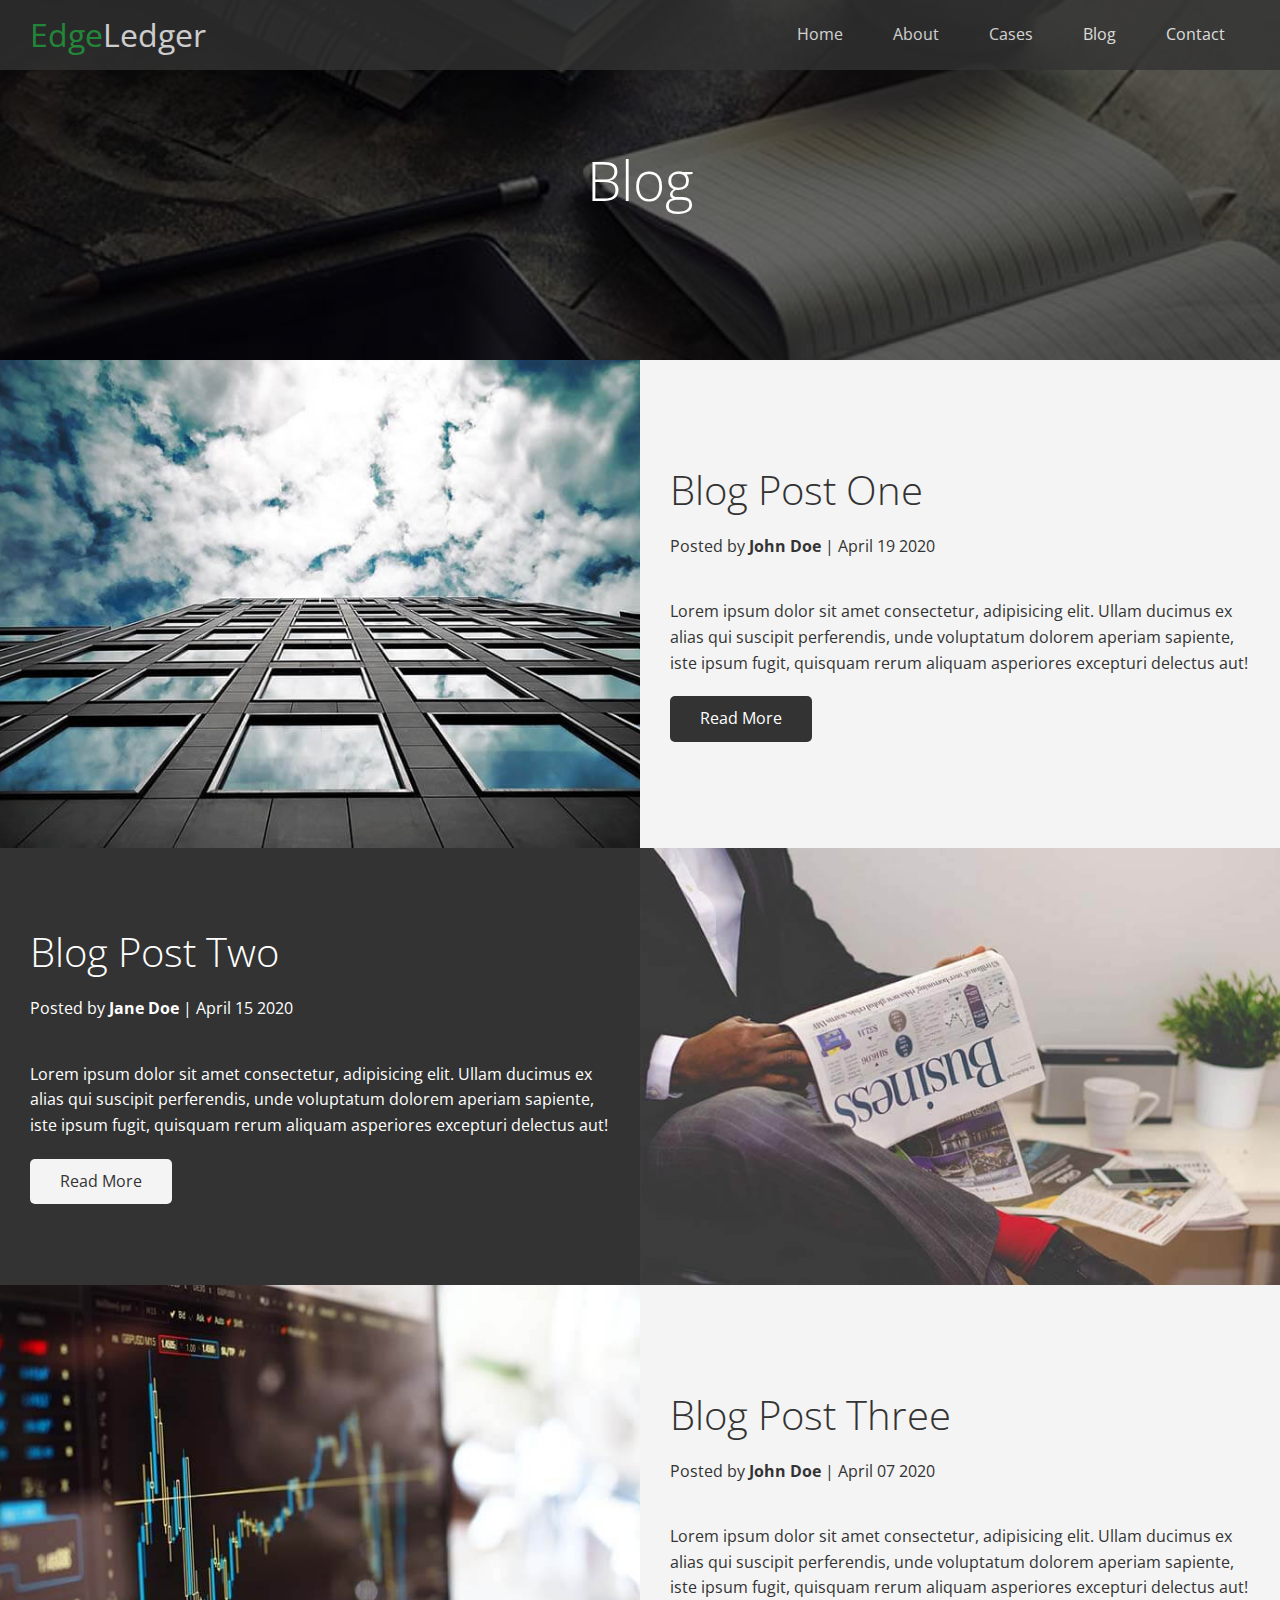
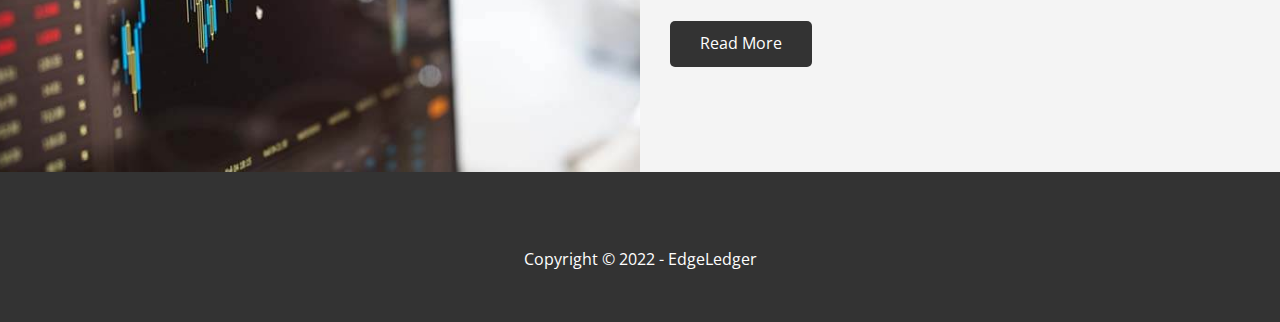
==== blog.html @ eaa41cad "Inner pages" ====
<!DOCTYPE html>
<html lang="en">
  <head>
    <meta charset="UTF-8" />
    <meta http-equiv="X-UA-Compatible" content="IE=edge" />
    <meta name="viewport" content="width=device-width, initial-scale=1.0" />
    <link
      rel="stylesheet"
      href="https://cdnjs.cloudflare.com/ajax/libs/font-awesome/6.1.1/css/all.min.css"
      integrity="sha512-KfkfwYDsLkIlwQp6LFnl8zNdLGxu9YAA1QvwINks4PhcElQSvqcyVLLD9aMhXd13uQjoXtEKNosOWaZqXgel0g=="
      crossorigin="anonymous"
      referrerpolicy="no-referrer"
    />
    <link rel="stylesheet" href="./css/utils.css" />
    <link rel="stylesheet" href="./css/style.css" />
    <title>EdgeLedger - Blog</title>
  </head>
  <body id="#home">
    <header class="hero blog">
      <div class="navbar" id="navbar">
        <h1 class="logo">
          <span class="text-primary"><i class="fas fa-book-open"></i> Edge</span
          >Ledger
        </h1>
        <nav>
          <ul>
            <li><a href="index.html">Home</a></li>
            <li><a href="index.html#about">About</a></li>
            <li><a href="index.html#cases">Cases</a></li>
            <li><a href="index.html#blog">Blog</a></li>
            <li><a href="index.html#contact">Contact</a></li>
          </ul>
        </nav>
      </div>
      <div class="content">
        <h1>Blog</h1>
      </div>
    </header>

    <main>
      <article class="flex-columns">
        <div class="row">
          <div class="column">
            <div class="column-1">
              <img src="./images/blog/blog1.jpg" alt="" />
            </div>
          </div>
          <div class="column">
            <div class="column-2 bg-light">
              <h2>Blog Post One</h2>
              <p class="meta">
                <i class="fas fa-user"></i> Posted by
                <strong>John Doe</strong> | April 19 2020
              </p>
              <p>
                Lorem ipsum dolor sit amet consectetur, adipisicing elit. Ullam
                ducimus ex alias qui suscipit perferendis, unde voluptatum
                dolorem aperiam sapiente, iste ipsum fugit, quisquam rerum
                aliquam asperiores excepturi delectus aut!
              </p>
              <a href="post.html" class="btn btn-dark"
                ><i class="fas fa-chevron-right"></i> Read More</a
              >
            </div>
          </div>
        </div>
      </article>

      <article class="flex-columns flex-reverse">
        <div class="row">
          <div class="column">
            <div class="column-1">
              <img src="./images/blog/blog2.jpg" alt="" />
            </div>
          </div>
          <div class="column">
            <div class="column-2 bg-dark">
              <h2>Blog Post Two</h2>
              <p class="meta">
                <i class="fas fa-user"></i> Posted by
                <strong>Jane Doe</strong> | April 15 2020
              </p>
              <p>
                Lorem ipsum dolor sit amet consectetur, adipisicing elit. Ullam
                ducimus ex alias qui suscipit perferendis, unde voluptatum
                dolorem aperiam sapiente, iste ipsum fugit, quisquam rerum
                aliquam asperiores excepturi delectus aut!
              </p>
              <a href="post.html" class="btn btn-light"
                ><i class="fas fa-chevron-right"></i> Read More</a
              >
            </div>
          </div>
        </div>
      </article>

      <article class="flex-columns">
        <div class="row">
          <div class="column">
            <div class="column-1">
              <img src="./images/blog/blog3.jpg" alt="" />
            </div>
          </div>
          <div class="column">
            <div class="column-2 bg-light">
              <h2>Blog Post Three</h2>
              <p class="meta">
                <i class="fas fa-user"></i> Posted by
                <strong>John Doe</strong> | April 07 2020
              </p>
              <p>
                Lorem ipsum dolor sit amet consectetur, adipisicing elit. Ullam
                ducimus ex alias qui suscipit perferendis, unde voluptatum
                dolorem aperiam sapiente, iste ipsum fugit, quisquam rerum
                aliquam asperiores excepturi delectus aut!
              </p>
              <a href="post.html" class="btn btn-dark"
                ><i class="fas fa-chevron-right"></i> Read More</a
              >
            </div>
          </div>
        </div>
      </article>
    </main>

    <footer class="footer bg-dark">
      <div class="social">
        <a href="#"><i class="fab fa-facebook fa-2x"></i></a>
        <a href="#"><i class="fab fa-twitter fa-2x"></i></a>
        <a href="#"><i class="fab fa-youtube fa-2x"></i></a>
        <a href="#"><i class="fab fa-linkedin fa-2x"></i></a>
      </div>
      <p>Copyright &copy; 2022 - EdgeLedger</p>
    </footer>
  </body>
</html>
---- css/utils.css ----
/* Text Colors */

.text-primary {
  color: #28a745;
}

.text-secondary {
  color: #0284d0;
}

/* Button */

.btn {
  cursor: pointer;
  display: inline-block;
  padding: 10px 30px;
  border: none;
  border-radius: 5px;
}

.btn:hover {
  opacity: 0.9;
}

.btn-primary,
.bg-primary {
  background: #28a745;
  color: #fff;
}

.btn-secondary,
.bg-secondary {
  background: #0284d0;
  color: #fff;
}

.btn-dark,
.bg-dark {
  background: #333;
  color: #fff;
}

.btn-light,
.bg-light {
  background: #f4f4f4;
  color: #333;
}

.btn-outline {
  background: transparent;
  border: 1px solid #fff;
  color: #fff;
}

/* Flex Items */

.flex-items {
  display: flex;
  text-align: center;
  justify-content: center;
  text-align: center;
  height: 100%;
}

.flex-items > div {
  padding: 20px;
}

/* Flex Columns */

.flex-columns.flex-reverse .row {
  flex-direction: row-reverse;
}

.flex-columns .row {
  display: flex;
  flex-wrap: wrap;
  width: 100%;
}

.flex-columns .column {
  display: flex;
  flex-direction: column;
  flex-basis: 100%;
  flex: 1;
}

.flex-columns .column .column-1,
.flex-columns .column .column-2 {
  height: 100%;
}

.flex-columns img {
  width: 100%;
  height: 100%;
  object-fit: cover;
}

.flex-columns .column-2 {
  display: flex;
  flex-direction: column;
  align-items: flex-start;
  justify-content: center;
  padding: 30px;
}

.flex-columns h2 {
  font-size: 40px;
  font-weight: 100;
}

.flex-columns h4 {
  margin-bottom: 10px;
}

.flex-columns p {
  margin: 20px 0;
}

/* Section Header */

.section-header {
  padding: 30px;
  display: flex;
  flex-direction: column;
  align-items: center;
  justify-content: center;
  text-align: center;
}

.section-header h2 {
  font-size: 40px;
  margin: 20px 0;
}

.section-padding {
  padding: 20px 20px 40px;
}

/* Flex Grid */

.flex-grid .row {
  display: flex;
  flex-wrap: wrap;
  padding: 0 4px;
}

.flex-grid .column {
  flex: 25%;
  max-width: 25%;
  padding: 0 4px;
}
---- css/style.css ----
/* Global */

@import url("https://fonts.googleapis.com/css2?family=Open+Sans:wght@300;400&display=swap");

* {
  box-sizing: border-box;
  padding: 0;
  margin: 0;
}

body {
  font-family: "Open Sans", sans-serif;
  background: #fff;
  color: #333;
  line-height: 1.6;
}

ul {
  list-style: none;
}

a {
  color: #333;
  text-decoration: none;
}

h1,
h2 {
  font-weight: 300;
  line-height: 1.2;
}

p {
  margin: 10px 0;
}

img {
  width: 100%;
}

/* Navbar */

.navbar {
  display: flex;
  align-items: center;
  justify-content: space-between;
  background: #333;
  color: #fff;
  opacity: 0.8;
  width: 100%;
  height: 70px;
  position: fixed;
  top: 0;
  padding: 0 30px;
}

.navbar .logo {
  font-weight: 400;
}

.navbar ul {
  display: flex;
}

.navbar a {
  color: #fff;
  padding: 10px 20px;
  margin: 0 5px;
}

.navbar a:hover {
  border-bottom: #28a745 2px solid;
}

/* Header */

.hero {
  background: url("../images/home/showcase.jpg") no-repeat center center/cover;
  height: 100vh;
  position: relative;
  color: #fff;
}

.hero .content {
  display: flex;
  flex-direction: column;
  align-items: center;
  justify-content: center;
  text-align: center;
  height: 100%;
  padding: 0 20px;
}

.hero .content h1 {
  font-size: 55px;
}

.hero .content p {
  font-size: 23px;
  max-width: 600px;
  margin: 20px 0 30px;
}

.hero::before {
  content: "";
  position: absolute;
  top: 0;
  left: 0;
  width: 100%;
  height: 100%;
  background: rgba(0, 0, 0, 0.6);
}

.hero * {
  z-index: 10;
}

.hero.blog {
  background: url("../images/home/blog.jpg") no-repeat center center/cover;
  height: 40vh;
}

/* Icons */

.icons {
  padding: 30px;
}

.icons h3 {
  font-weight: bold;
  margin-bottom: 15px;
}

.icons i {
  background: #28a745;
  color: #fff;
  padding: 1rem;
  border-radius: 50%;
  margin-bottom: 15px;
}

.cases img:hover {
  opacity: 0.7;
}

/* Callback Form */
.callback-form {
  width: 100%;
  padding: 20px 0;
}

.callback-form .form-control {
  margin-bottom: 15px;
}

.callback-form label {
  display: block;
  margin-bottom: 5px;
}

.callback-form input {
  width: 100%;
  padding: 4px;
  height: 40px;
  border: #f5f5f5 1px solid;
  outline-color: #28a745;
}

.callback-form btn {
  padding: 12px 0;
  margin-top: 20px;
}

/* Post */
.post {
  padding: 50px 30px;
}

.post h2 {
  font-size: 40px;
  margin-bottom: 20px;
  padding-bottom: 10px;
  border-bottom: #ccc 1px solid;
}

.post .meta {
  margin-bottom: 30px;
}

.post img {
  width: 300px;
  border-radius: 5px;
  display: block;
  margin: 0 auto 30px;
}

/* Footer */

.footer {
  display: flex;
  flex-direction: column;
  align-items: center;
  justify-content: center;
  text-align: center;
  height: 150px;
}

.footer a {
  color: #fff;
}

.footer a:hover {
  color: #28a745;
}

.footer .social > * {
  margin-right: 15px;
  margin-left: 15px;
}

/* Mobile */

@media (max-width: 768px) {
  .navbar {
    flex-direction: column;
    height: 120px;
    padding: 20px;
  }

  .navbar a {
    padding: 10px 10px;
    margin: 0 3px;
  }

  .flex-items {
    flex-direction: column;
  }

  .flex-columns .column,
  .flex-grid .column {
    flex: 100%;
    max-width: 100%;
  }

  .team img {
    width: 90%;
  }
}
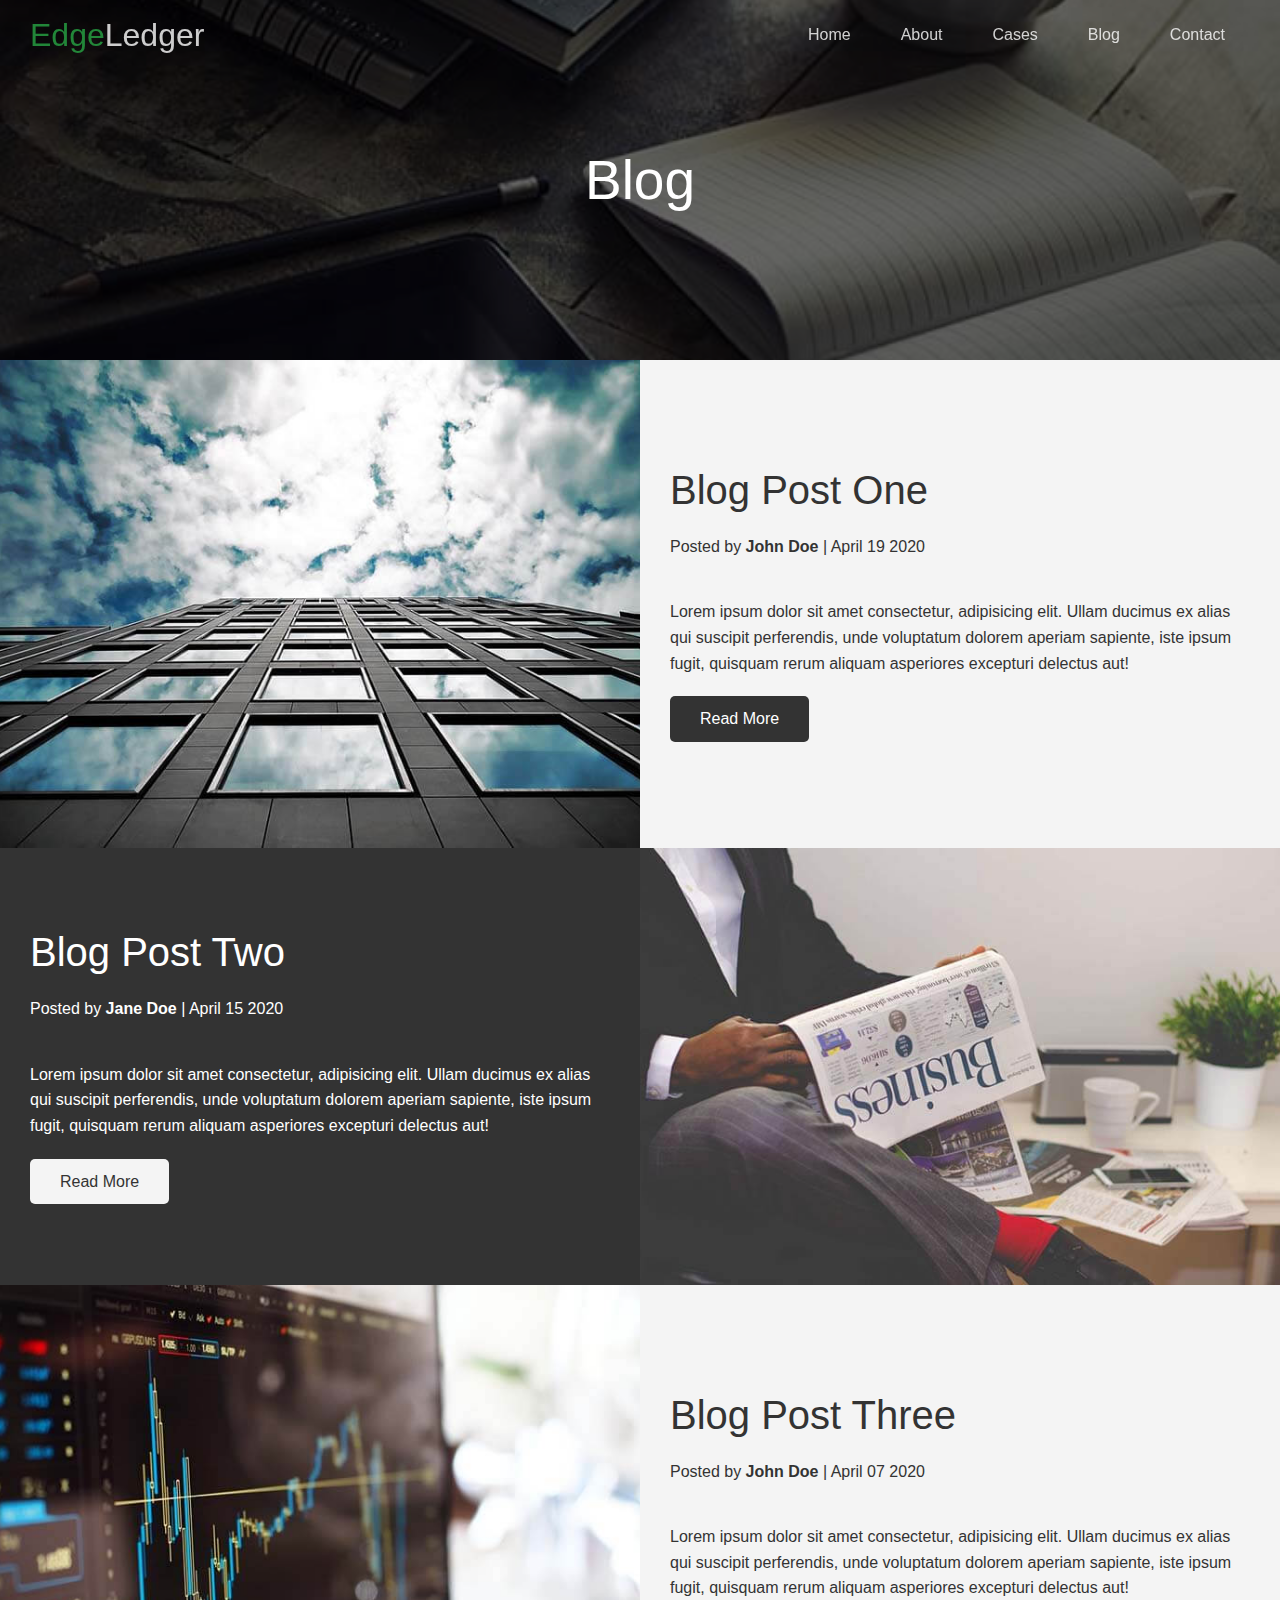
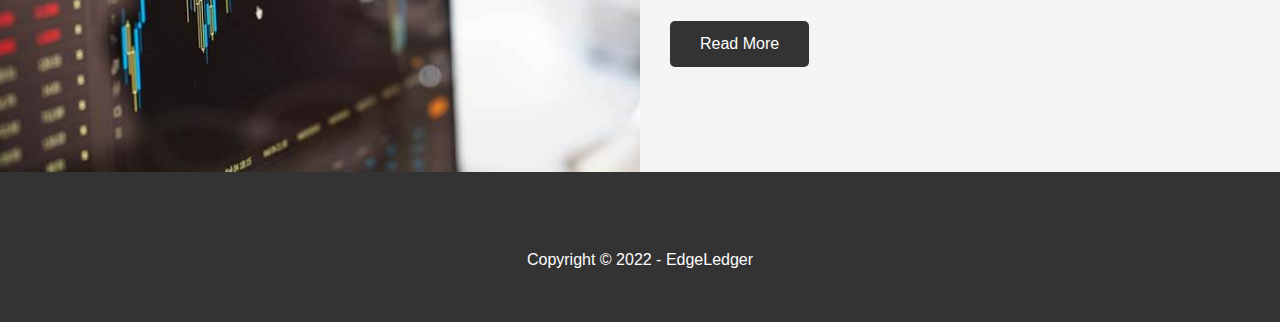
==== commit 82d3199a: "Navbar script & lightbox effects" ====
--- a/blog.html
+++ b/blog.html
@@ -17,7 +17,7 @@
   </head>
   <body id="#home">
     <header class="hero blog">
-      <div class="navbar" id="navbar">
+      <div class="navbar top" id="navbar">
         <h1 class="logo">
           <span class="text-primary"><i class="fas fa-book-open"></i> Edge</span
           >Ledger
@@ -132,5 +132,26 @@
       </div>
       <p>Copyright &copy; 2022 - EdgeLedger</p>
     </footer>
+
+    <script>
+      const navbar = document.getElementById("navbar");
+      let scrolled = false;
+
+      window.onscroll = function () {
+        if (window.pageYOffset > 100) {
+          navbar.classList.remove("top");
+          if (!scrolled) {
+            navbar.style.transform = "translateY(-70px)";
+          }
+          setTimeout(function () {
+            navbar.style.transform = "translateY(0px)";
+            scrolled = true;
+          }, 200);
+        } else {
+          navbar.classList.add("top");
+          scrolled = false;
+        }
+      };
+    </script>
   </body>
 </html>
--- a/css/style.css
+++ b/css/style.css
@@ -1,4 +1,8 @@
 /* Global */
+
+html {
+  scroll-behavior: smooth;
+}
 
 @import url("https://fonts.googleapis.com/css2?family=Open+Sans:wght@300;400&display=swap");
 
@@ -52,6 +56,11 @@
   position: fixed;
   top: 0;
   padding: 0 30px;
+  transition: 0.5s;
+}
+
+.navbar.top {
+  background: transparent;
 }
 
 .navbar .logo {
